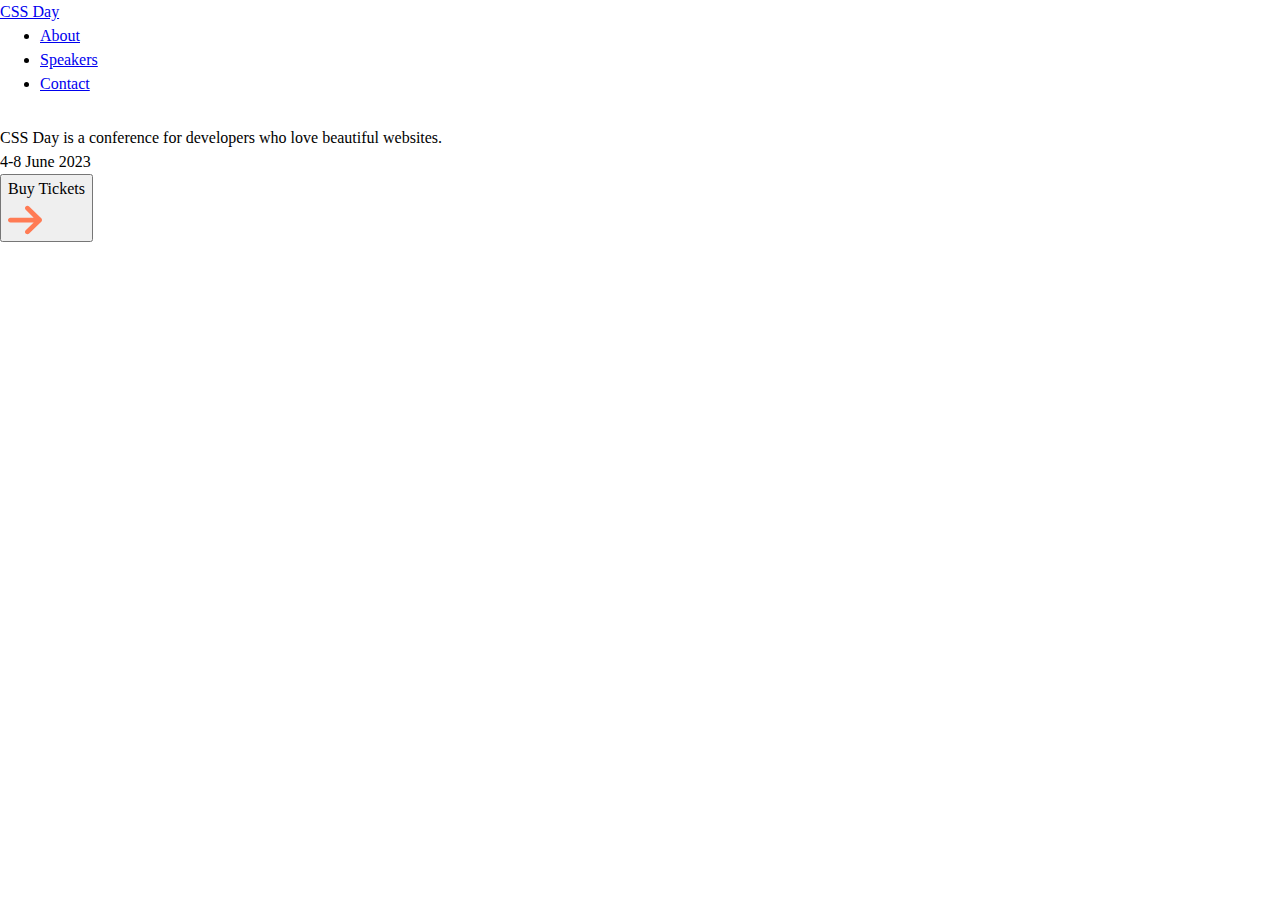
==== index.html @ 20ab4fac "first commit" ====
<!DOCTYPE html>
<html lang="en">
  <head>
    <meta charset="UTF-8" />
    <meta
      name="viewport"
      content="width=device-width, initial-scale=1.0" />
    <title>CSS Day</title>
    <link rel="stylesheet" href="./css/styles.css" />
  </head>
  <body>
    <header>
      <a href="/">CSS Day</a>
      <div>
        <nav>
          <ul>
            <li><a href="#">About</a></li>
            <li><a href="speakers.html">Speakers</a></li>
            <li><a href="#">Contact</a></li>
          </ul>
        </nav>
        <img src="./icons/shopping-cart.svg" alt="shopping cart" />
      </div>
    </header>
    <main>
      <p>
        CSS Day is a conference for developers who love beautiful
        websites.
      </p>
      <p>4-8 June 2023</p>
      <button>
        Buy Tickets
        <img src="./icons/arrow-right.svg" alt="" />
      </button>
    </main>
  </body>
</html>
---- css/styles.css ----
/*
Author: Matt Pahuta
https://www.mattpahuta.com
Date: November 2024
*/
/* **************** */
/* Custom Variables */
/* **************** */
:root {
  
  /* Fonts */

  /* Font Sizes */

  /* Colors */
  
  /* Border radius */
  --br-soft: 1rem;
  --br-round: 50%;
  

}

/* RESET */
/* Josh Comeau custom css reset */
/* https://www.joshwcomeau.com/css/custom-css-reset/ */
*, *::before, *::after {
  box-sizing: border-box;
}

* {
  margin: 0;
}

html, body {
  height: 100%;
}

body {
  line-height: 1.5;
  -webkit-font-smoothing: antialiased;
}

img, picture, video, canvas, svg {
  display: block;
  max-width: 100%;
}

input, button, textarea, select {
  font: inherit;
}

p, h1, h2, h3, h4, h5, h6 {
  overflow-wrap: break-word;
}

#root, #__next {
  isolation: isolate;
}
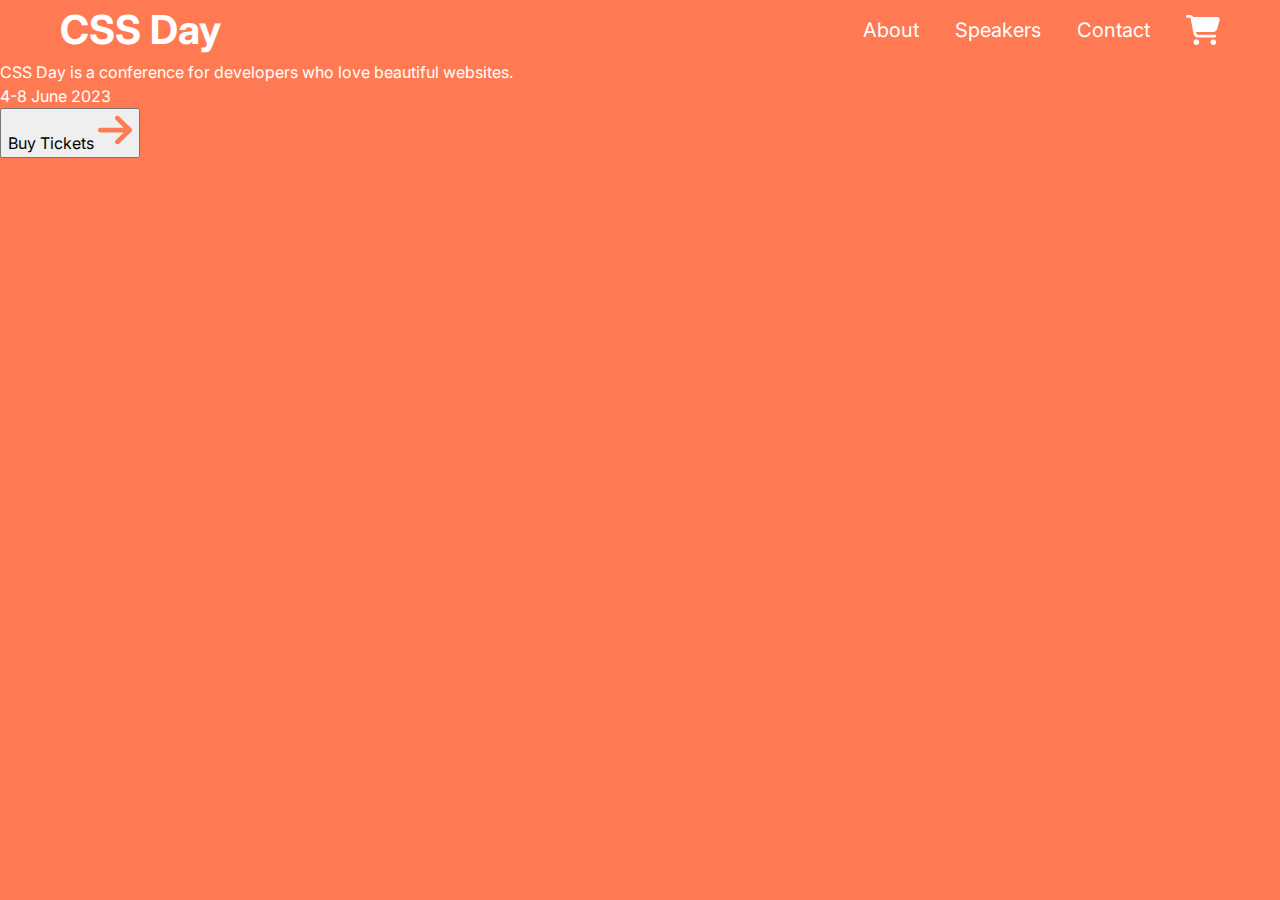
==== commit ece60442: "Adjust header markup, add header grid and flex styles" ====
--- a/index.html
+++ b/index.html
@@ -6,21 +6,27 @@
       name="viewport"
       content="width=device-width, initial-scale=1.0" />
     <title>CSS Day</title>
-    <link rel="stylesheet" href="./css/styles.css" />
+    <link rel="preconnect" href="https://fonts.googleapis.com" />
+    <link
+      rel="preconnect"
+      href="https://fonts.gstatic.com"
+      crossorigin />
+    <link
+      href="https://fonts.googleapis.com/css2?family=Fira+Mono&family=Inter:ital,opsz,wght@0,14..32,100..900;1,14..32,100..900&display=swap"
+      rel="stylesheet" />
+    <link rel="stylesheet" href="./css/index.css" />
   </head>
-  <body>
-    <header>
-      <a href="/">CSS Day</a>
-      <div>
-        <nav>
-          <ul>
-            <li><a href="#">About</a></li>
-            <li><a href="speakers.html">Speakers</a></li>
-            <li><a href="#">Contact</a></li>
-          </ul>
-        </nav>
-        <img src="./icons/shopping-cart.svg" alt="shopping cart" />
-      </div>
+  <body class="home">
+    <header class="header">
+      <a class="header__link" href="/">CSS Day</a>
+      <nav class="nav">
+        <ul class="nav__list">
+          <li class="nav__list-item"><a href="#">About</a></li>
+          <li class="nav__list-item"><a href="speakers.html">Speakers</a></li>
+          <li class="nav__list-item"><a href="#">Contact</a></li>
+        </ul>
+      </nav>
+      <img src="./icons/shopping-cart.svg" alt="shopping cart" />
     </header>
     <main>
       <p>
--- a/css/index.css
+++ b/css/index.css
@@ -0,0 +1,6 @@
+@import './base.css';
+
+body {
+  background: var(--clr-primary);
+  color: var(--clr-text-on-primary);
+}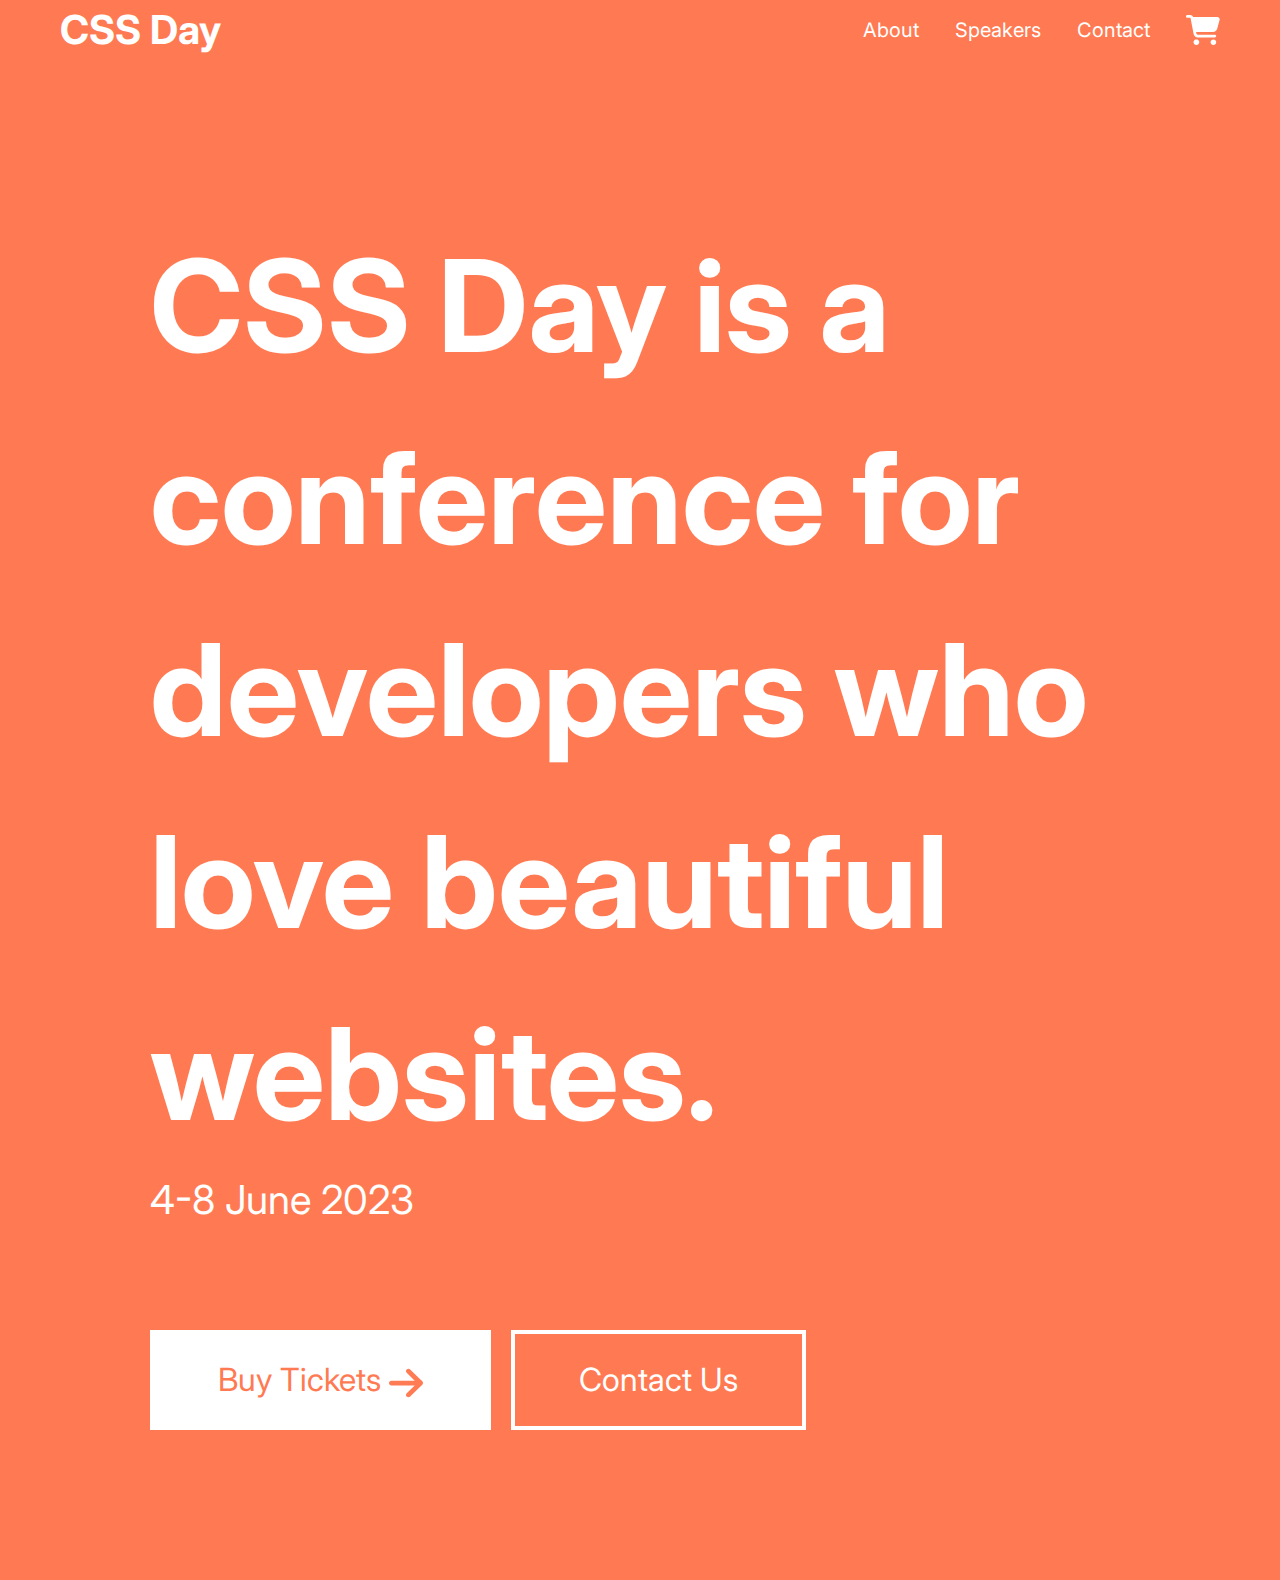
==== commit 63e317d7: "Add button styles" ====
--- a/index.html
+++ b/index.html
@@ -28,16 +28,20 @@
       </nav>
       <img src="./icons/shopping-cart.svg" alt="shopping cart" />
     </header>
-    <main>
-      <p>
+    <main class="main">
+      <!-- needs to be an h1 -->
+      <p class="main__heading">
         CSS Day is a conference for developers who love beautiful
         websites.
       </p>
-      <p>4-8 June 2023</p>
-      <button>
-        Buy Tickets
-        <img src="./icons/arrow-right.svg" alt="" />
-      </button>
+      <p class="main__sub-heading">4-8 June 2023</p>
+      <div class="button-container">
+        <button class="button button--primary">
+          Buy Tickets
+          <img class="button__icon" src="./icons/arrow-right.svg" alt="" />
+        </button>
+        <button class="button button--secondary">Contact Us</button>
+      </div>
     </main>
   </body>
 </html>
--- a/css/index.css
+++ b/css/index.css
@@ -3,4 +3,22 @@
 body {
   background: var(--clr-primary);
   color: var(--clr-text-on-primary);
+}
+
+.main {
+  padding: 150px;
+}
+
+.main__heading {
+  font-size: 128px;
+  font-weight: 700;
+}
+
+.main__sub-heading {
+  font-size: 40px;
+}
+
+.button-container {
+  margin-top: 100px;
+  display: flex;
 }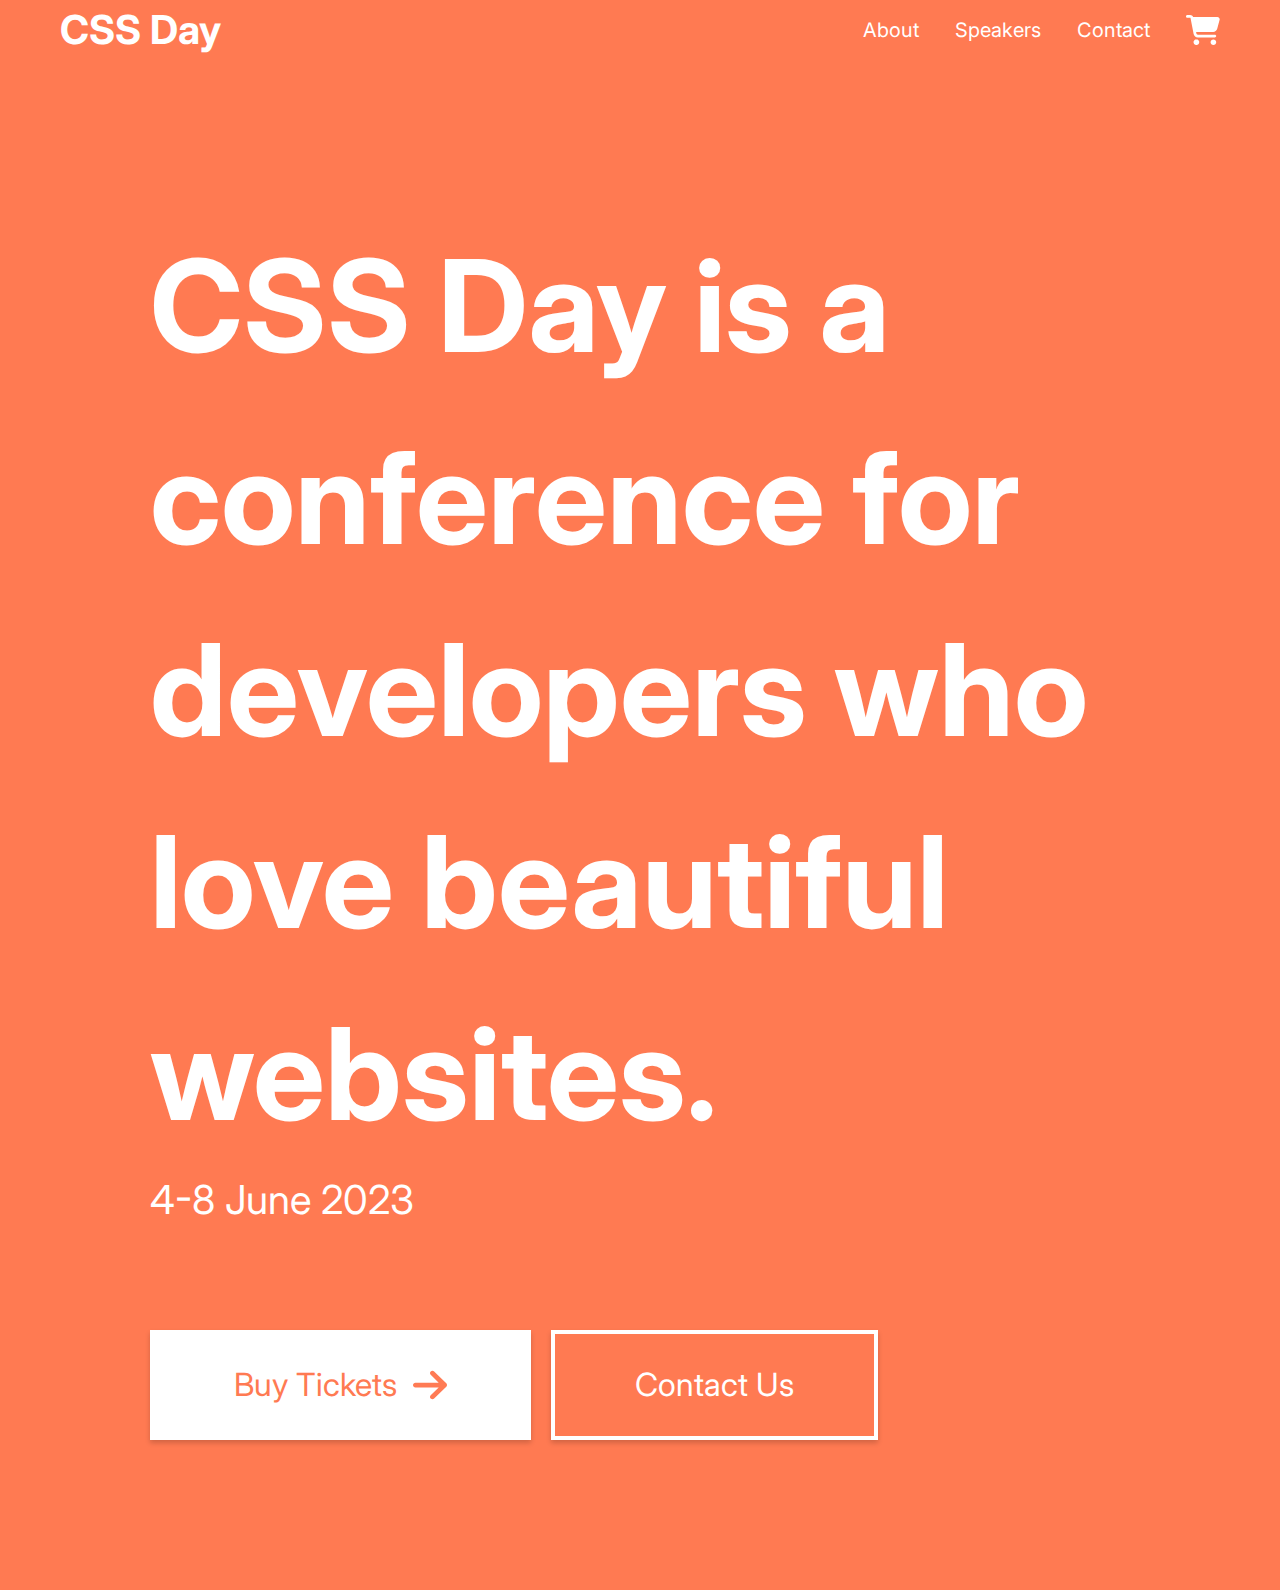
==== commit d1ea917c: "Add grid and flex styles for speakers page, update markup" ====
--- a/index.html
+++ b/index.html
@@ -16,29 +16,49 @@
       rel="stylesheet" />
     <link rel="stylesheet" href="./css/index.css" />
   </head>
-  <body class="home">
+  <body class="body body--primary home">
     <header class="header">
       <a class="header__link" href="/">CSS Day</a>
       <nav class="nav">
         <ul class="nav__list">
           <li class="nav__list-item"><a href="#">About</a></li>
-          <li class="nav__list-item"><a href="speakers.html">Speakers</a></li>
+          <li class="nav__list-item">
+            <a href="speakers.html">Speakers</a>
+          </li>
           <li class="nav__list-item"><a href="#">Contact</a></li>
         </ul>
       </nav>
-      <img src="./icons/shopping-cart.svg" alt="shopping cart" />
+      <svg
+        width="34"
+        height="30"
+        viewBox="0 0 34 30"
+        fill="none"
+        xmlns="http://www.w3.org/2000/svg">
+        <g clip-path="url(#clip0_5_286)">
+          <path
+            d="M0 1.40625C0 0.626953 0.631597 0 1.41667 0H4.10243C5.40104 0 6.55208 0.75 7.08924 1.875H31.3497C32.9021 1.875 34.0354 3.33984 33.6281 4.82813L31.208 13.752C30.7062 15.5918 29.024 16.875 27.1056 16.875H10.076L10.3948 18.5449C10.5247 19.207 11.109 19.6875 11.7878 19.6875H28.8056C29.5906 19.6875 30.2222 20.3145 30.2222 21.0938C30.2222 21.873 29.5906 22.5 28.8056 22.5H11.7878C9.74549 22.5 7.99236 21.0586 7.61458 19.0723L4.56875 3.19336C4.52743 2.9707 4.33264 2.8125 4.10243 2.8125H1.41667C0.631597 2.8125 0 2.18555 0 1.40625ZM7.55556 27.1875C7.55556 26.8182 7.62884 26.4524 7.77123 26.1112C7.91362 25.77 8.12232 25.4599 8.38542 25.1988C8.64852 24.9376 8.96086 24.7304 9.30462 24.5891C9.64837 24.4477 10.0168 24.375 10.3889 24.375C10.761 24.375 11.1294 24.4477 11.4732 24.5891C11.8169 24.7304 12.1293 24.9376 12.3924 25.1988C12.6555 25.4599 12.8642 25.77 13.0065 26.1112C13.1489 26.4524 13.2222 26.8182 13.2222 27.1875C13.2222 27.5568 13.1489 27.9226 13.0065 28.2638C12.8642 28.605 12.6555 28.9151 12.3924 29.1762C12.1293 29.4374 11.8169 29.6446 11.4732 29.7859C11.1294 29.9273 10.761 30 10.3889 30C10.0168 30 9.64837 29.9273 9.30462 29.7859C8.96086 29.6446 8.64852 29.4374 8.38542 29.1762C8.12232 28.9151 7.91362 28.605 7.77123 28.2638C7.62884 27.9226 7.55556 27.5568 7.55556 27.1875ZM27.3889 24.375C28.1403 24.375 28.861 24.6713 29.3924 25.1988C29.9237 25.7262 30.2222 26.4416 30.2222 27.1875C30.2222 27.9334 29.9237 28.6488 29.3924 29.1762C28.861 29.7037 28.1403 30 27.3889 30C26.6374 30 25.9168 29.7037 25.3854 29.1762C24.8541 28.6488 24.5556 27.9334 24.5556 27.1875C24.5556 26.4416 24.8541 25.7262 25.3854 25.1988C25.9168 24.6713 26.6374 24.375 27.3889 24.375Z"
+            fill="white" />
+        </g>
+        <defs>
+          <clipPath id="clip0_5_286">
+            <rect width="34" height="30" fill="white" />
+          </clipPath>
+        </defs>
+      </svg>
     </header>
     <main class="main">
-      <!-- needs to be an h1 -->
-      <p class="main__heading">
+      <h1 class="main__heading">
         CSS Day is a conference for developers who love beautiful
         websites.
-      </p>
+      </h1>
       <p class="main__sub-heading">4-8 June 2023</p>
       <div class="button-container">
         <button class="button button--primary">
           Buy Tickets
-          <img class="button__icon" src="./icons/arrow-right.svg" alt="" />
+          <img
+            class="button__icon"
+            src="./icons/arrow-right.svg"
+            alt="" />
         </button>
         <button class="button button--secondary">Contact Us</button>
       </div>
--- a/css/index.css
+++ b/css/index.css
@@ -1,24 +1,28 @@
 @import './base.css';
 
-body {
+.body--primary {
   background: var(--clr-primary);
   color: var(--clr-text-on-primary);
 }
 
-.main {
-  padding: 150px;
-}
 
-.main__heading {
+
+.home .main__heading {
   font-size: 128px;
   font-weight: 700;
 }
 
-.main__sub-heading {
+.home .main__sub-heading {
   font-size: 40px;
 }
 
 .button-container {
   margin-top: 100px;
   display: flex;
+}
+
+@media (max-width: 1220px) {
+  .home .main__heading {
+    font-size: 70px;
+  }
 }